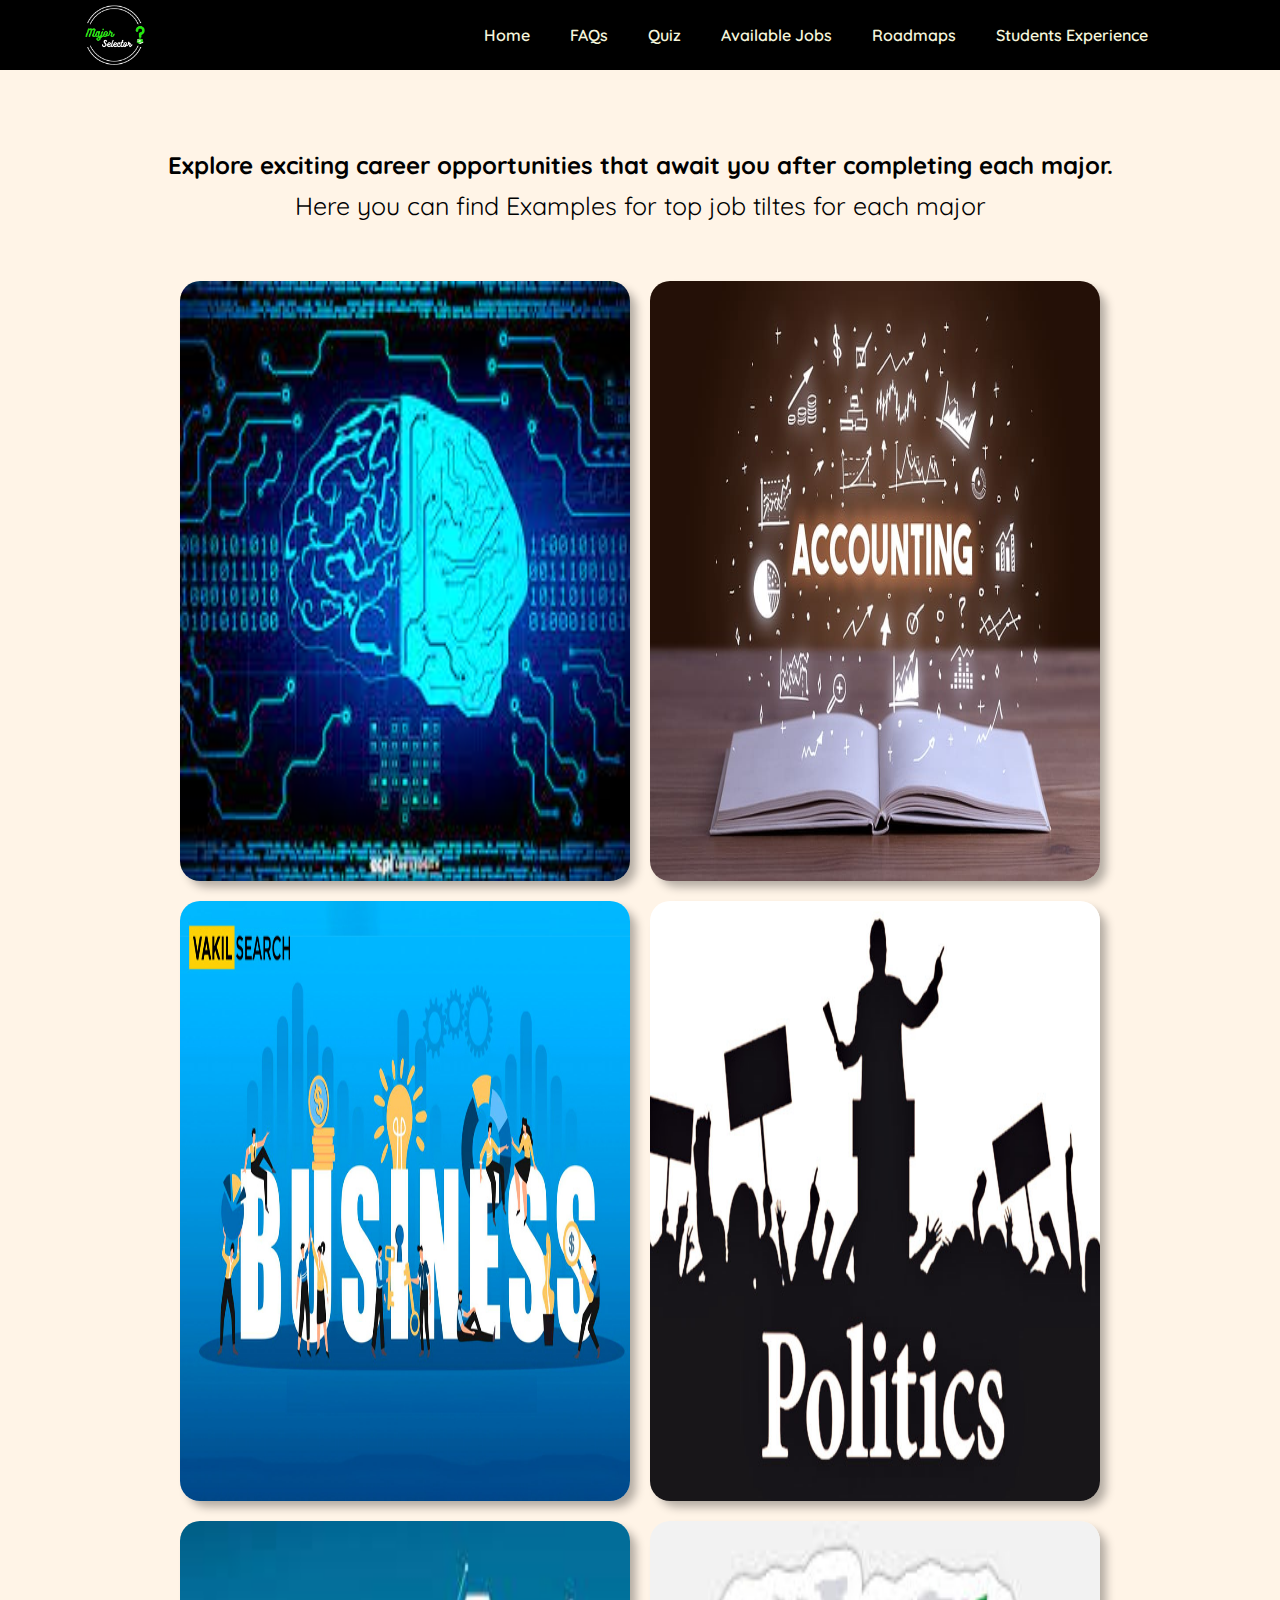
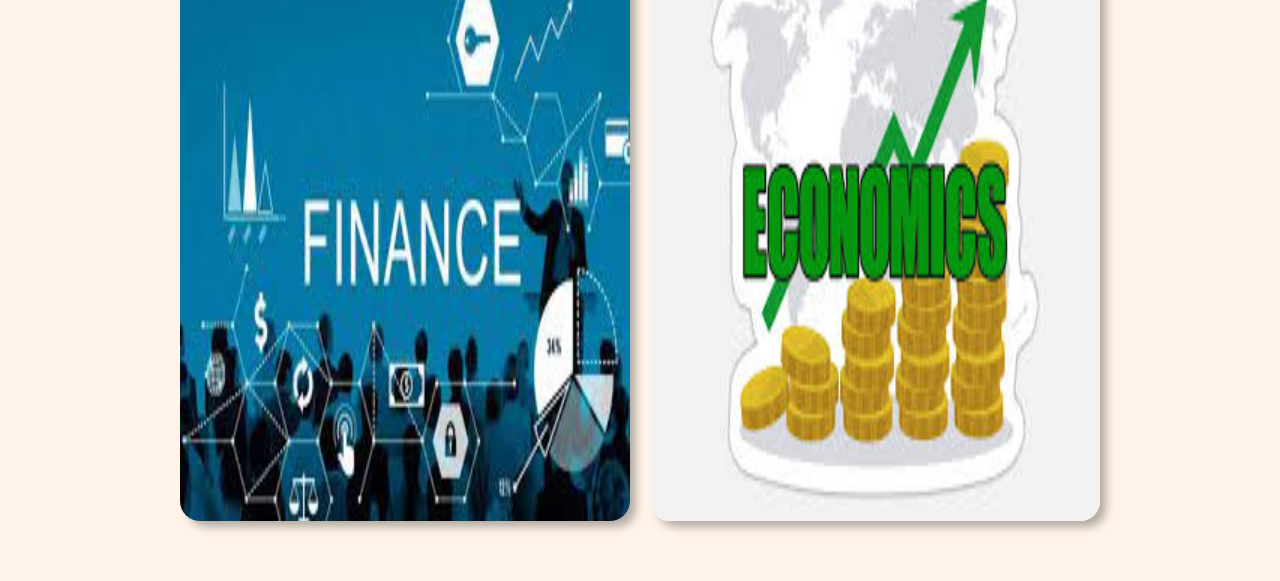
==== jobs.html @ be9471a6 "Add files via upload" ====
<!DOCTYPE html>
<html lang="en">
<head>
    <meta charset="UTF-8">
    <meta name="viewport" content="width=device-width, initial-scale=1.0">
    <title>Available opportunities</title>
    <link rel="stylesheet" href="./css/job.css">
</head>
<body>

    <div id="navbar">
        <img src="./img/logo.png" alt="">
        <ul>
            <li> <a href="./index.html">Home</a></li>
            <li> <a href="./index.html#faqs">FAQs</a></li>
            <li> <a href="./quiz.html">Quiz</a></li>
            <li> <a href="./jobs.html" >Available Jobs</a></li>
            <li> <a href="./Roadmaps/roadmaps.html">Roadmaps</a></li>
            <li> <a href="#main-parts">Students Experience</a></li>
        </ul>
    </div>
    <div class="main">
        <h2>Explore exciting career opportunities that await you after completing each major.</h2>
        <p>Here you can find Examples for top job tiltes for each major</p>
    </div>

    <div class="container">
        <div class="flib-card">
            <div class="box">
                <div class="face front"><img src="./img/information.jpg" alt="Information System"></div>
                <div class="face back">
                    <h5>Top Job Titles in Information System Major</h5>
                    <ul>
                        <li> Web Developer (Frontend or backend)</li>
                        <li> Network Adminstrator</li>
                        <li> Database Adminstrator</li>
                        <li>  Data Analyst</li>
                        <li> Data Scientist</li>
                        <li> Business Analyst</li>
                        <li> Information System Manager</li>
                        <li> Information System consultant</li>
                        <li> CyperSecurity Analyst</li>
                        <li> Software Engineer</li>
                        <li> Computer programmers</li>
                        <li>  System Adminstrator</li>
                    </ul>
                </div>
            </div>
        </div>
       <div class="flib-card">
            <div class="box">
                <div class="face front"><img src="./img/Accounting.jpg" alt="Accounting"></div>
                <div class="face back">
                    <h5>Top Job Titles in Accounting Major</h5>
                    <ul>
                        <li> Controller</li>
                        <li> Bookkeeper</li>
                        <li> Accountant</li>
                        <li>  Staff Accountant</li>
                        <li> Accounting Clerk</li>
                        <li> Accounting Manager</li>
                        <li> Auditor</li>
                        <li> Tax Accountant</li>
                        <li> Accounting Payable Clerk</li>
                        <li>  Accounts Receivable Specialist</li>
                        <li> Cost Accountant</li>
                        <li> Accounting Representative</li>
                        <li> Accounting Coordinator</li>
                    </ul>
                </div>
            </div>
       </div>
       
       <div class="flib-card">
            <div class="box">
                <div class="face front"><img src="./img/Business.jpg" alt="Business"></div>
                <div class="face back">
                    <h5>Top Job Titles in Business Adminstration Major</h5>
                    <ul>
                        <li> Executive</li>
                        <li> Manager</li>
                        <li> Marketing manager</li>
                        <li>Product manager</li>
                        <li>Project manager</li>
                        <li> Operations and production</li>
                        <li>Chief executive officer (CEO)</li>
                        <li> Chief operating officer (COO)</li>
                        <li>Chief financial officer or controller (CFO)</li>
                        <li>Chief marketing officer (CMO)</li>
                        <li>Chief technology officer (CTO)</li>
                        <li>Human Resources Assistance</li>
                        <li>Sales Representative</li>
                        <li>Business consultant</li>
                    </ul>
                </div>
            </div>
       </div>
           
       <div class="flib-card">
            <div class="box">
                <div class="face front"><img src="./img/Politics.jpg" alt="Political"></div>
                <div class="face back">
                    <h5>Top Job Titles in Politics Major</h5>
                    <ul>
                        <li> Political consultant</li>
                        <li> Legislative aside or assistance</li>
                        <li>Pubic Relation Manager</li>
                        <li>Policy Analyst</li>
                    </ul>
                </div>
            </div>
       </div>

       <div class="flib-card">
            <div class="box">
                <div class="face front"><img src="./img/Finance.jpg" alt="Finance"></div>
                <div class="face back">
                    <h5>Top Job Titles in Business Adminstration Major</h5>
                    <ul>
                        <li> Payroll Clerk</li>
                        <li> Broker </li>
                        <li> Junior Financial Analyst</li>
                        <li> Finance Clerk</li>
                        <li>Financial Advisor Assistant</li>
                        <li>Purchasing Clerk</li>
                        <li> Finance Intern</li>
                        <li>Financial Analyst</li>
                        <li>Treasurer</li>
                        <li>Payroll Manager</li>
                    </ul>
                </div>
            </div>
       </div>
            
       <div class="flib-card">
            <div class="box">
                <div class="face front"><img src="./img/Economics.jpg" alt="Economics"></div>
                <div class="face back">
                    <h5>Top Job Titles in Business Adminstration Major</h5>
                    <ul>
                        <li> Credit Analyst</li>
                        <li>personal Finance Advisor</li>
                        <li> Supply Chain Analyst</li>
                        <li>Policy Analyst</li>
                        <li>Economic Consultnat</li>
                        <li>Business Reporter</li>
                        <li>Statistician</li>
                    </ul>
                </div>
            </div>
       </div>
    </div>
</body>
</html>
---- css/job.css ----
@import url('https://fonts.googleapis.com/css2?family=Quicksand:wght@300..700&display=swap');
* {
    padding: 0;
    margin: 0;
    box-sizing: border-box;
}
html {
    scroll-behavior: smooth;
}
body {
    font-family: "Quicksand", sans-serif;
    background-color: #fff4e7;
}
ul {
    list-style: none;
}
a {
    text-decoration: none;
}
#navbar {
    top: 0;
    width: 100%;
    height: 70px;
    overflow: hidden;
    display: flex;
    justify-content: space-between;
    align-items: center;
    background-color: #000;
    position: fixed;
    overflow: hidden;
    z-index: 999;
}
#navbar img {
    width: 70px;
    margin-left: 5rem;
    padding: 5px;
}
#navbar ul {
    display: flex;
    margin-right: 7rem;
}
#navbar ul li a {
    padding: 5px 20px;
    color: beige;
    font-weight: 600;
}
#navbar ul li a:hover {
    border-bottom: 2px solid #23ec0c;
    opacity: 0.7;
}
.main {
    text-align: center;
    margin: 150px 50px 50px;
}
.main p{
    font-size: 25px;
    margin: 10px;
}
.container {
    /* display: grid; */
    /* grid-template-columns: 1fr 1fr 1fr; */
    /* grid-column-gap: 20px; */
    /* grid-row-gap: 20px; */
    display: flex;
    flex-wrap: wrap;
    margin: 50px auto;
    justify-content: center;
}
.box {
    perspective: 2000px;
    position: relative;
    width: 450px;
    height: 600px;
    transform-style: preserve-3d;
    transition: transform 1.5s;
    margin: 10px;
    border-radius: 20px;
    box-shadow: 7px 7px 10px -1px rgba(0, 0, 0, 0.30);
}
.flib-card:hover .box  {
    transform: rotateY(-180deg);
}
.box .face {
    position: absolute;
    height: 100%;
    width: 100%;
    display: flex;
    justify-content: center;
    align-items: center;
    font-weight: bold;
    font-size: 30px;
    color: #fff;
    backface-visibility: hidden;
}
.box .front {
    border-radius: 20px;
}
.box .back {
    display: block;
    border: 2px solid #23ec0c;
    padding: 20px;
    transform: rotateY(180deg);
    border-radius: 20px;
    color: black;
}
.box .back h5 {
    text-align: center;
    border-bottom: solid 3px #23ec0c;
}
.box .back ul {
    padding: 15px ;
    font-weight: 400;
    font-size: 25px;
}
img {
    border-radius: 20px;
    height: 100%; 
    width: 100%; 
}
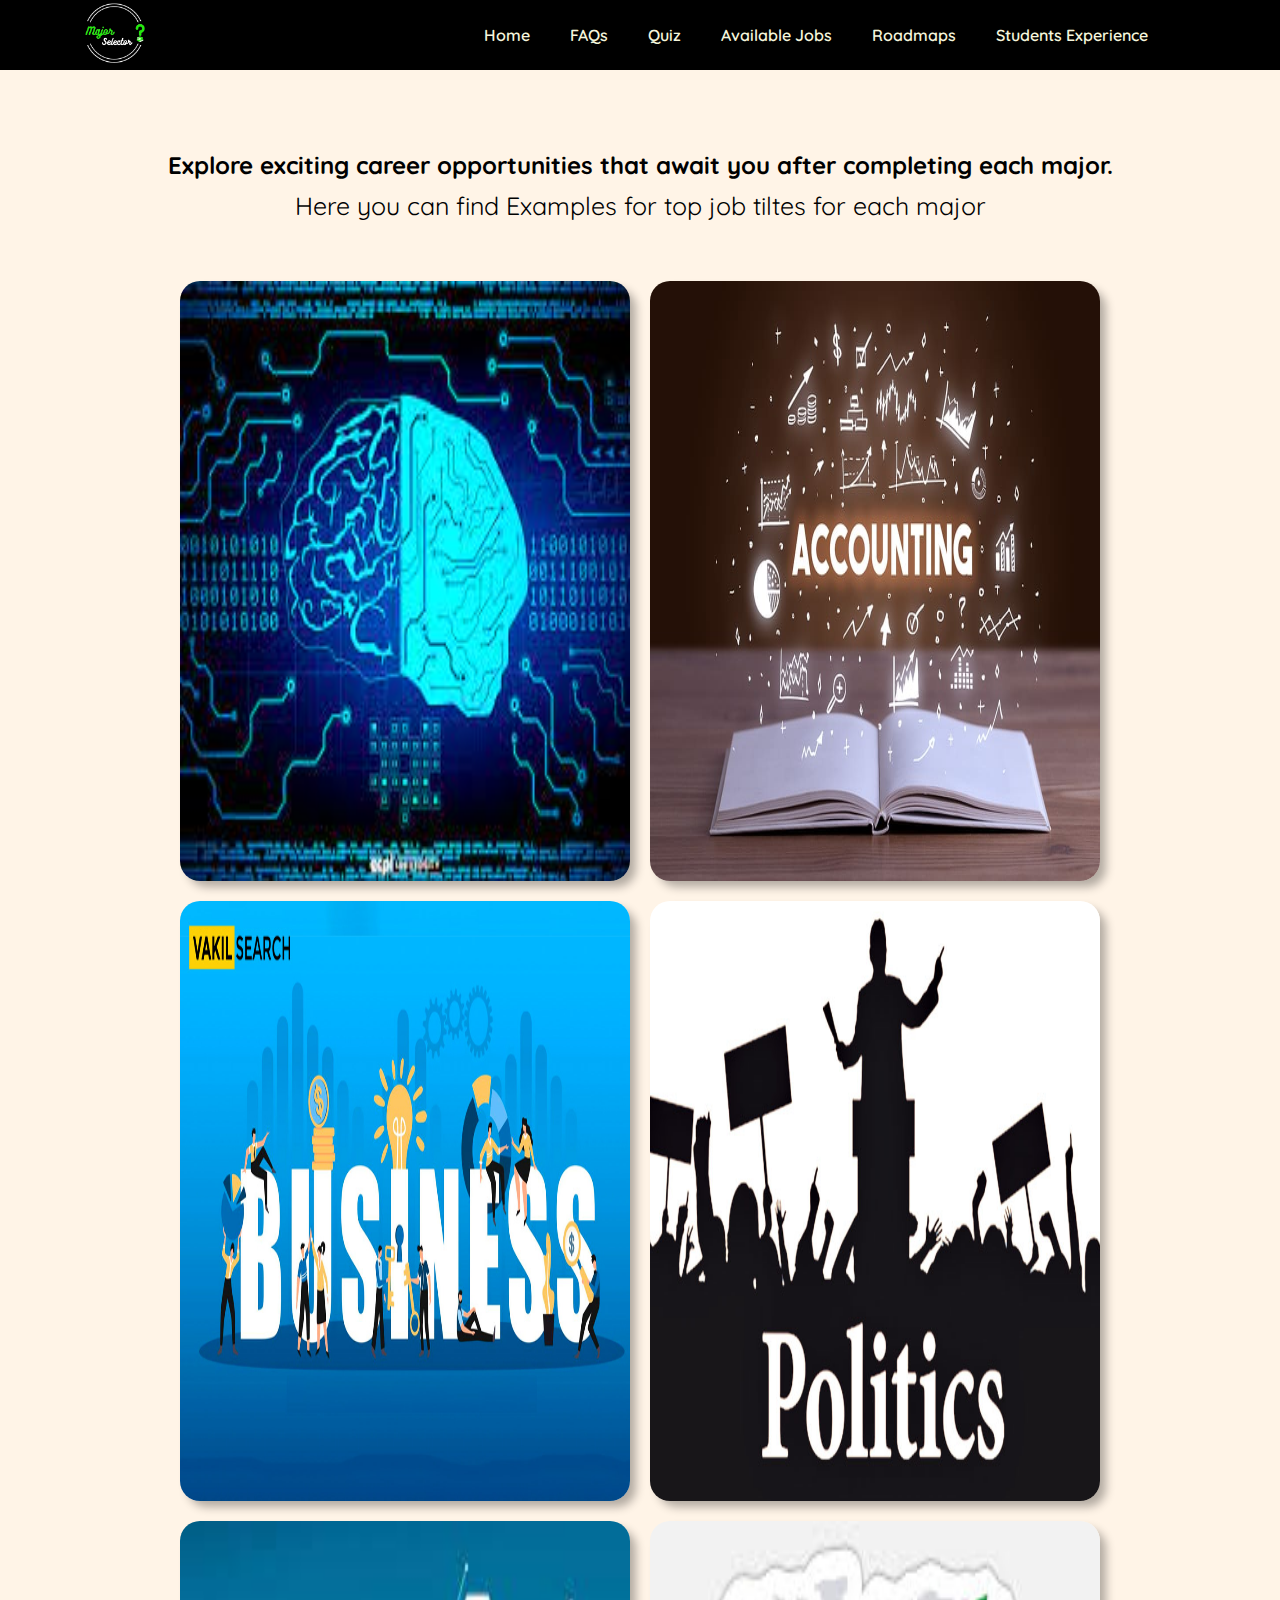
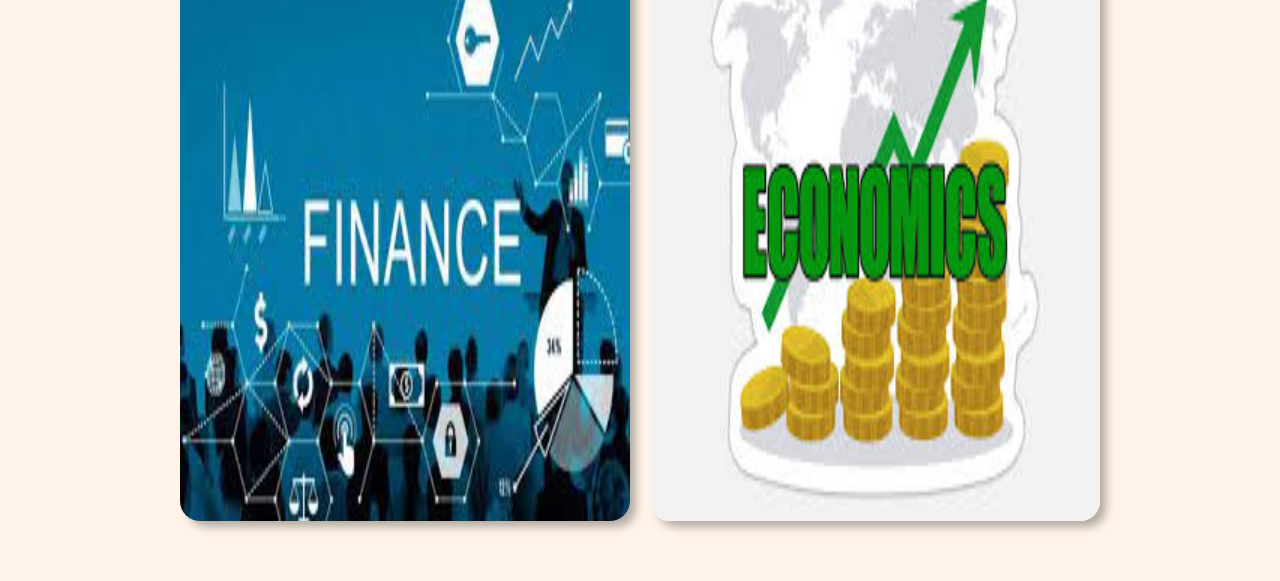
==== commit 61b3071f: "Add files via upload" ====
--- a/jobs.html
+++ b/jobs.html
@@ -9,14 +9,14 @@
 <body>
 
     <div id="navbar">
-        <img src="./img/logo.png" alt="">
+        <a href="https://nadasultan615.github.io/Major_Selector/"><img src="./img/logo.png" alt=""></a>
         <ul>
             <li> <a href="./index.html">Home</a></li>
             <li> <a href="./index.html#faqs">FAQs</a></li>
             <li> <a href="./quiz.html">Quiz</a></li>
             <li> <a href="./jobs.html" >Available Jobs</a></li>
             <li> <a href="./Roadmaps/roadmaps.html">Roadmaps</a></li>
-            <li> <a href="#main-parts">Students Experience</a></li>
+            <li> <a href="http://127.0.0.1:8000/Show%20comments">Students Experience</a></li>
         </ul>
     </div>
     <div class="main">
